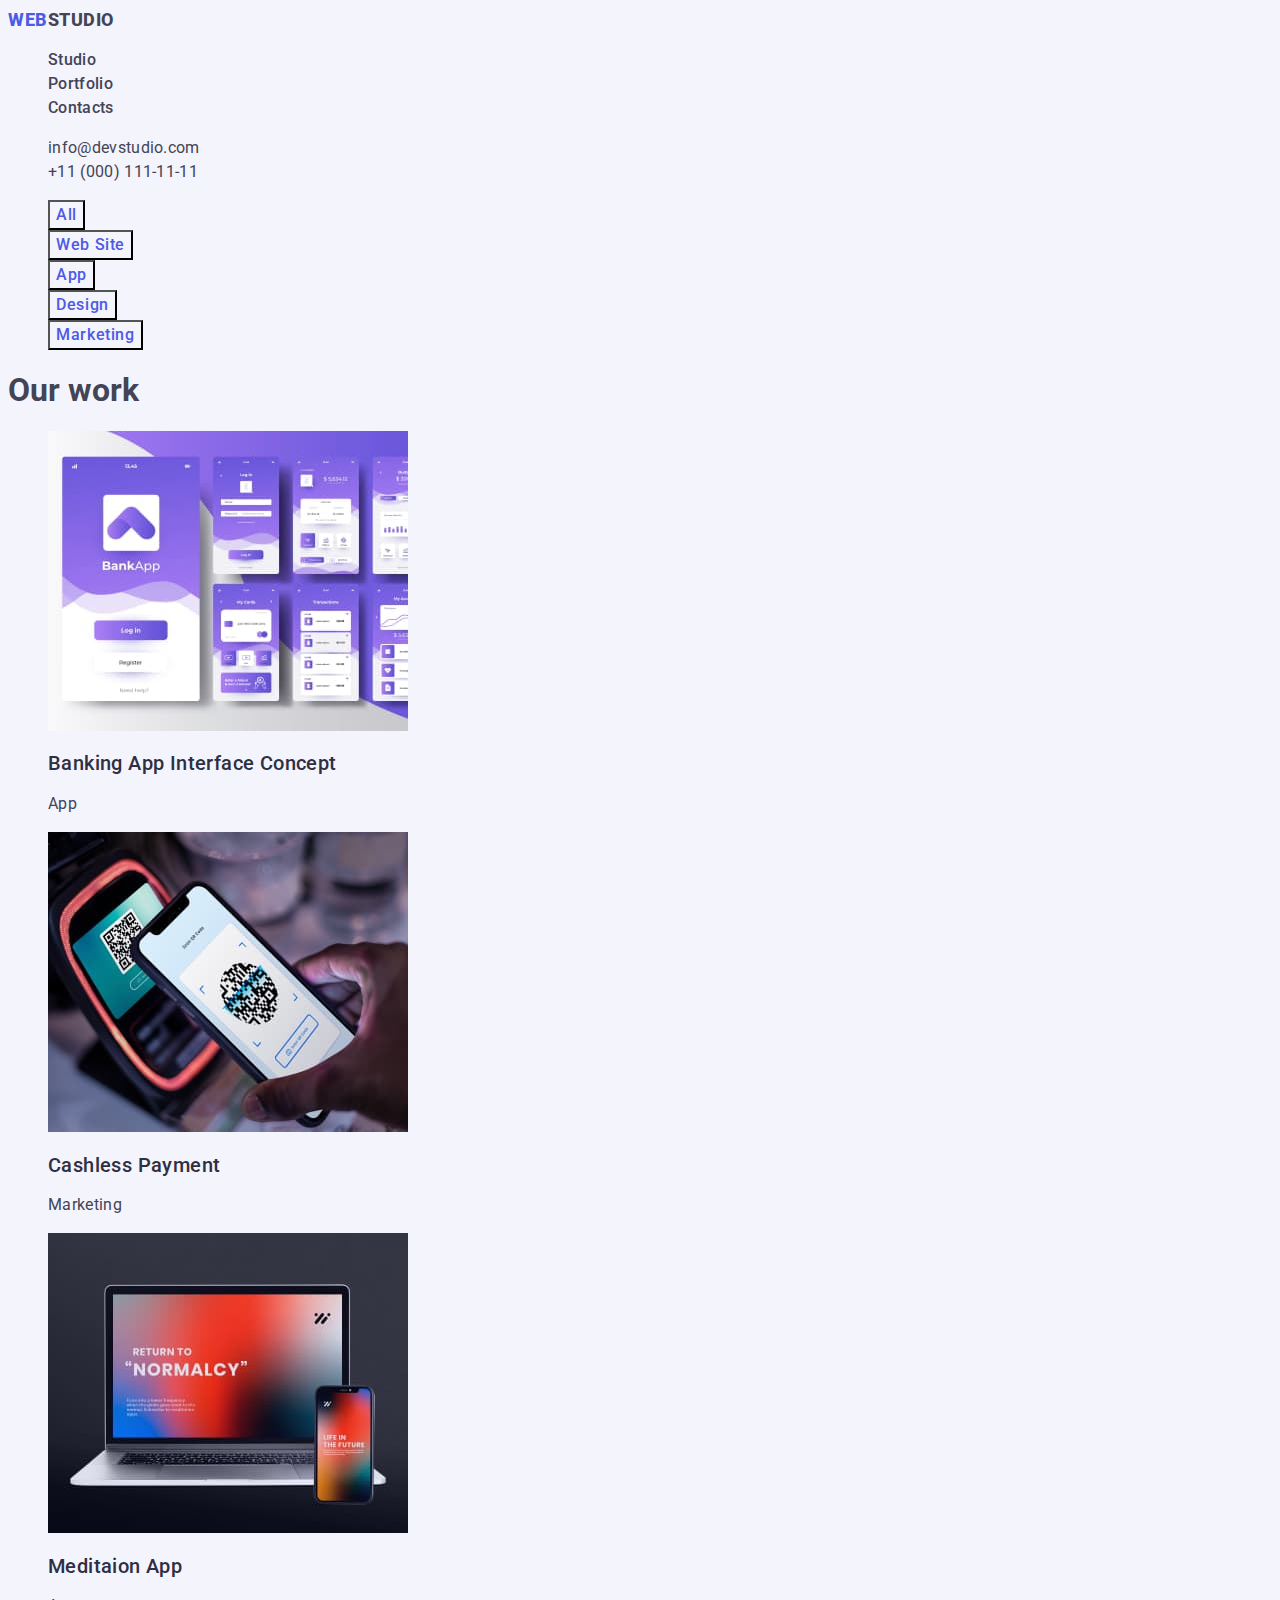
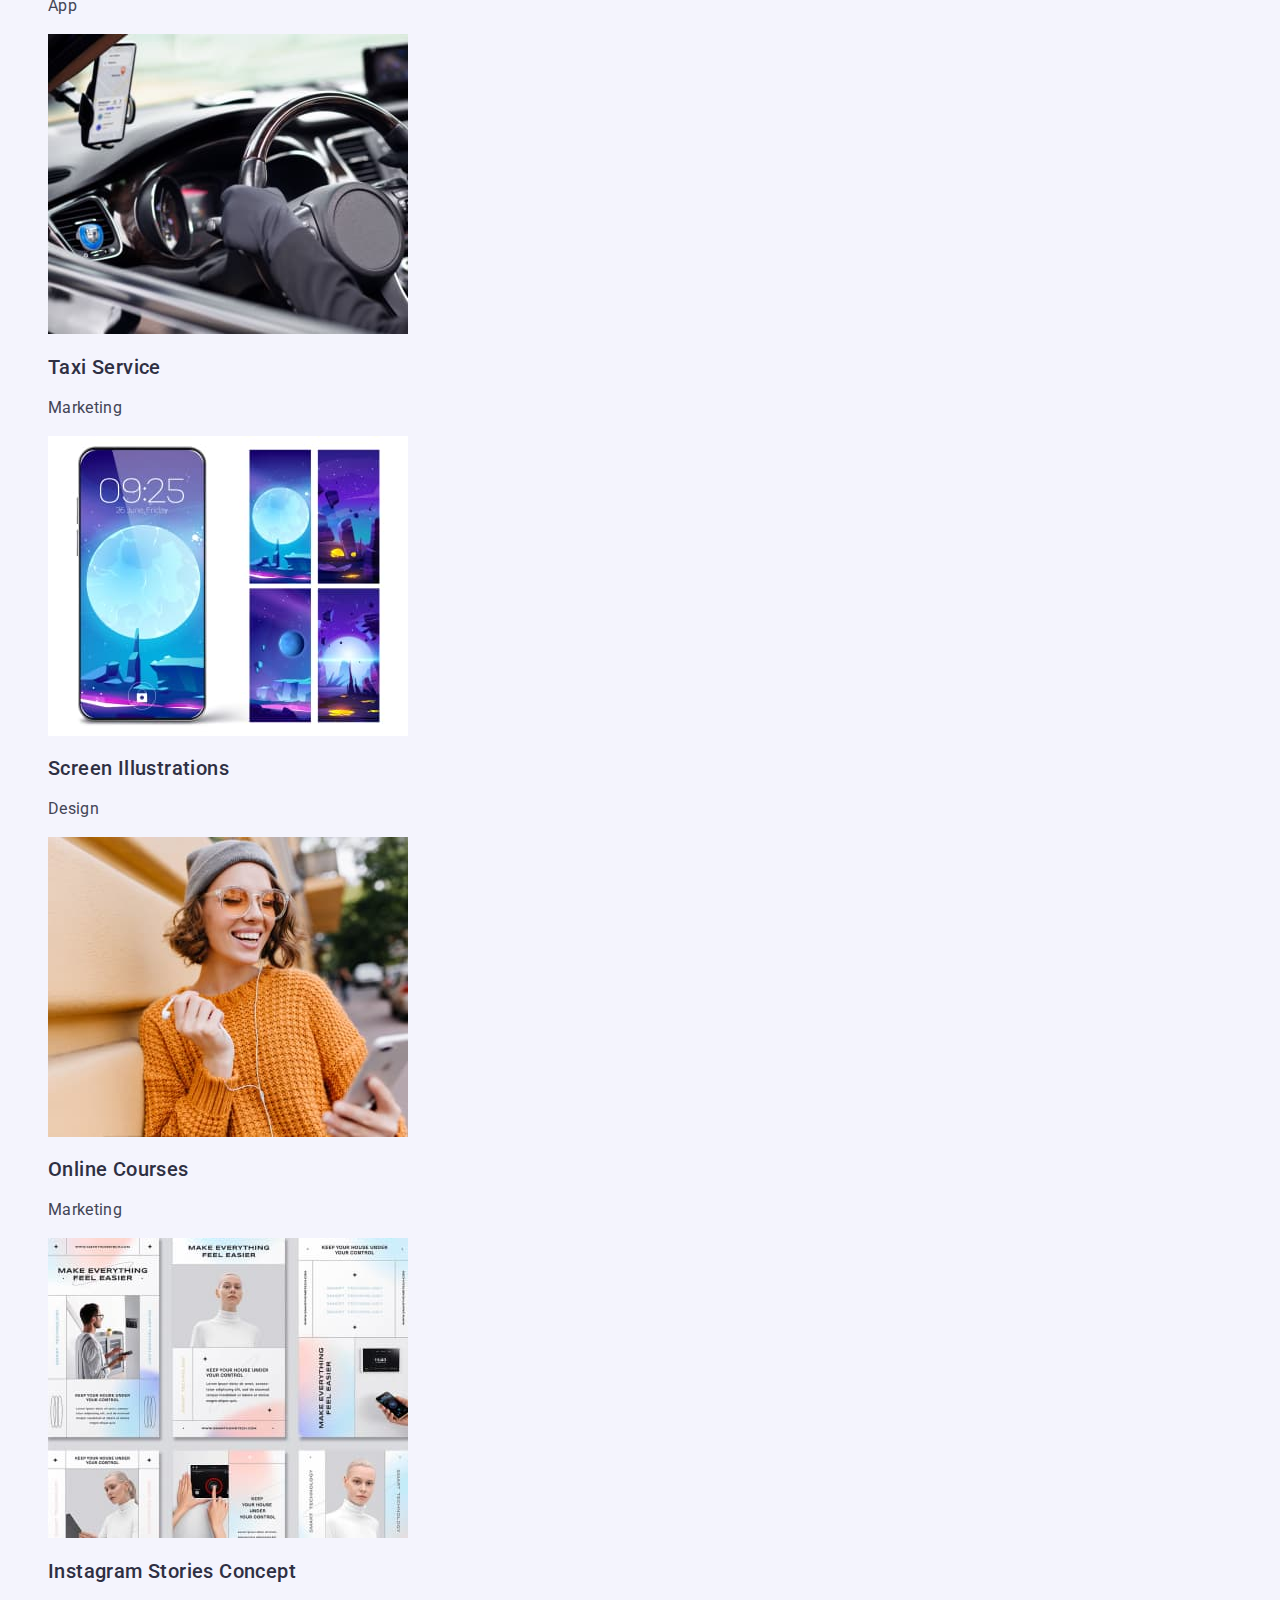
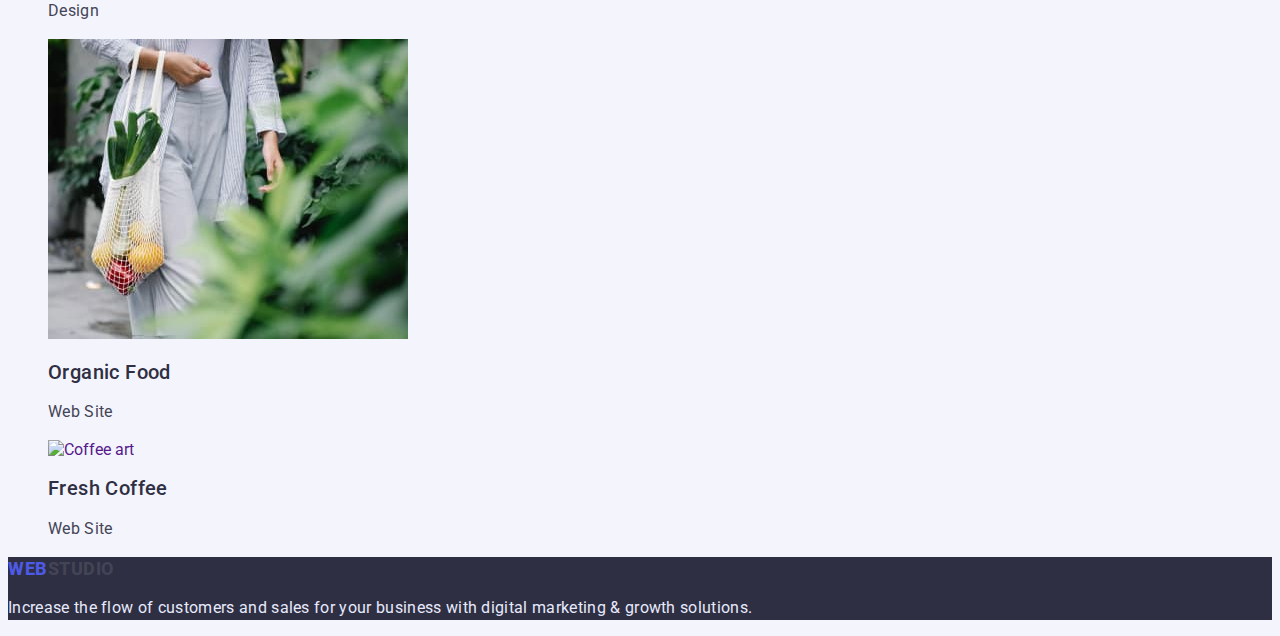
==== portfolio.html @ 97bcd13a "homework 2" ====
<!DOCTYPE html>
<html lang="en">
  <head>
    <meta charset="UTF-8" />
    <meta http-equiv="X-UA-Compatible" content="IE=edge" />
    <meta name="viewport" content="width=device-width, initial-scale=1.0" />
    <link rel="preconnect" href="https://fonts.googleapis.com">
    <link rel="preconnect" href="https://fonts.gstatic.com" crossorigin>
    <link href="https://fonts.googleapis.com/css2?family=Raleway:wght@900&family=Roboto:wght@400;500;700;900&display=swap" rel="stylesheet">
    <link rel="stylesheet" href="/css/styles.css">
    <title>Web Studio</title>
  </head>
  <body>
    <header class="header">
      <nav class="header-navigation">
        <a href=" ./index.html" class="logo link"><span class="logo-accent">Web</span>Studio</a>
        <ul class="header-list">
          <li class="header-item list"><a class="header-link link" href="./index.html">Studio</a></li>
          <li class="header-item list"><a class="header-link link" href="./portfolio.html">Portfolio</a></li>
          <li class="header-item list"><a class="header-link link" href="">Contacts</a></li>
        </ul>
      </nav>

      <address>
      <ul class="header-address-list list">
        <li><a class="header-address-link link" href="mailto:info@devstudio.com">info@devstudio.com</a></li>
        <li><a class="header-address-link link" href="tel:+110001111111">+11 (000) 111-11-11</a></li>
      </ul>
      </address>
    </header>
    <main>
      <section class="filter">
        <ul class="filter-list list">
          <li class="filter-list-item">
            <button type="button" class="filter-list-button">All</button>
          </li>
          <li class="filter-list-item">
            <button type="button" class="filter-list-button">Web Site</button>
          </li>
          <li class="filter-list-item">
            <button type="button" class="filter-list-button">App</button>
          </li>
          <li class="filter-list-item">
            <button type="button" class="filter-list-button">Design</button>
          </li>
          <li class="filter-list-item">
            <button type="button" class="filter-list-button">Marketing</button>
          </li>
        </ul>

        <h1 class="our-work-title visually-hidden">Our work</h1>
        <ul class="our-work-list list">
          <li class="our-work-list-item">
            <a href="" class="our-work-link link">
              <img src="./images/banking-app.jpg" alt="Interface of the Baking App" width="360">
              <h2 class="our-work-item-title">Banking App Interface Concept</h2>
              <p class="item-text">App</p>
            </a>
          </li>
          <li class="our-work-list-item">
            <a href="" class="our-work-link link">
              <img src="./images/cashless-payment.jpg" alt="Paymant made without via phone" width="360">
              <h2 class="our-work-item-title">Cashless Payment</h2>
              <p class="item-text">Marketing</p>
            </a>
          </li>
          <li class="our-work-list-item">
            <a href="" class="our-work-link link">
              <img src="./images/meditation-app.jpg" alt="Meditation App advertisment" width="360">
              <h2 class="our-work-item-title">Meditaion App</h2>
              <p class="item-text">App</p>
            </a>
          </li>
          <li class="our-work-list-item"> 
            <a href="" class="our-work-link link">
            <img src="./images/taxi-service.jpg" alt="Taxi" width="360">
            <h2 class="our-work-item-title">Taxi Service</h2>
            <p class="item-text">Marketing</p>
            </a>
          </li>
          <li class="our-work-list-item"> 
            <a href="" class="our-work-link link">
            <img src="./images/screen-illustrations.jpg" alt="Illustrations on the screen" width="360">
            <h2 class="our-work-item-title">Screen Illustrations</h2>
            <p class="item-text">Design</p>
            </a>
          </li>
          <li class="our-work-list-item">
            <a href="" class="our-work-link link">
            <img src="./images/online-cources.jpg" alt="A smiling woman is taking online cources" width="360">
            <h2 class="our-work-item-title">Online Courses</h2>
            <p class="item-text">Marketing</p>
            </a>
          </li>
          <li class="our-work-list-item">
            <a href="" class="our-work-link link">
            <img src="./images/insta-concept.jpg" alt="Concepts for instagram stories displayed" width="360">
            <h2 class="our-work-item-title">Instagram Stories Concept</h2>
            <p class="item-text">Design</p>
            </a>
          </li>
          <li class="our-work-list-item">
            <a href="" class="our-work-link link">
            <img src="./images/organic-food.jpg" alt="A woman with a bag of fruits and greens" width="360">
            <h2 class="our-work-item-title">Organic Food</h2>
            <p class="item-text">Web Site</p>
            </a>
          </li>
          <li class="our-work-list-item">
            <a href="" class="our-work-link link">
            <img src="./images/fresh-coffee.jpg" alt="Coffee art" width="360">
            <h2 class="our-work-item-title">Fresh Coffee</h2>
            <p class="item-text">Web Site</p>
            </a>
          </li>
        </ul>
      </section>
    </main>
        <footer class="footer">
        <a href="./index.html" class="logo link"><span class="logo-accent">Web</span>Studio</a>
        <p class="footer-text">
          Increase the flow of customers and 
          sales for your business with digital
          marketing &#38 growth solutions.
        </p>
    </footer>
  </body>
</html>
---- css/styles.css ----
:root {
  --main-title-color: #2e2f42;
  --main-text-color: #434455;
  --secondary-title-color: #ffffff;
  --main-button-text-color: #ffffff;
  --secondary-button-text-color: #4d5ae5;
  --main-accent-color: #404bbf;
  --main-background-color: #f4f4fd;
  --accent-background-color: #e7e9fc;
  --secondary-background-color: #2e2f42;
  --footer-text-color: #e7e9fc;
  --filter-btn-color: #f4f4fd;
  --secondary-backgroud-btn-color: #4d5ae5;
}

body {
  font-family: 'Roboto', sans-serif;
  color: var(--main-text-color);
  background-color: var(--main-background-color);
}

.link {
  text-decoration: none;
}
.list {
  list-style: none;
}

.item-text {
  font-size: 16px;
  line-height: 1.5;
  letter-spacing: 0.02em;
  color: var(--main-text-color);
}
}

.visually-hidden {
  position: absolute;
  white-space: nowrap;
  width: 1px;
  height: 1px;
  overflow: hidden;
  border: 0;
  padding: 0;
  clip: rect(0 0 0 0);
  clip-path: inset(50%);
  margin: -1px;
}

/* -----------------HEADER--------------------- */

.header {
}
.header-navigation {
}
.logo {
  font-family: 'Raleway' sans-serif;
  font-weight: 800;
  font-size: 18px;
  line-height: 1.33;
  letter-spacing: 0.03em;
  text-transform: uppercase;
  color: var(--main-text-color);
}

.logo-accent {
  color: var(--secondary-button-text-color);
}
.header-list {
}
.header-item {
}
.header-link {
  font-weight: 500;
  font-size: 16px;
  line-height: 1.5;
  letter-spacing: 0.02em;
  color: var(--main-text-color);
}

.header-link:hover,
.header-link:focus {
  color: var(--main-accent-color);
}

.header-address-link {
  font-style: normal;
  font-size: 16px;
  line-height: 1.5;
  letter-spacing: 0.02em;
  color: var(--main-text-color);
}

.header-address-link:hover,
.header-address-link:focus {
  color: var(--main-accent-color);
}

/* ------------------------HERO---------------------------- */
.hero. {
}
.hero-title {
  font-weight: 700;
  font-size: 56px;
  line-height: 1.07;
  text-align: center;
  letter-spacing: 0.02em;
  color: var(--secondary-title-color);
  background-color: var(--secondary-background-color);
}
.hero-button {
  font-family: inherit;
  font-weight: 500;
  font-size: 16px;
  line-height: 1.5;
  letter-spacing: 0.04em;
  color: var(--main-button-text-color);
  background: var(--secondary-backgroud-btn-color);
  cursor: pointer;
}

.hero-button:hover,
.hero-button:focus {
  background: var(--main-accent-color);
}

/* -----------------------FEATURES------------------------- */

.features {
}

.features-list {
}

.features-item {
}
.features-item-title {
  font-weight: 500;
  font-size: 20px;
  line-height: 1.2;
  letter-spacing: 0.02em;
  color: var(--main-title-color);
}

/* ----------------------------ABOUT---------------------- */

.about {
}
.about-title {
  font-weight: 700;
  font-size: 36px;
  line-height: 1.11;
  text-align: center;
  letter-spacing: 0.02em;
  text-transform: capitalize;
  color: var(--main-title-color);
}
.about-list {
}
.about-list-item {
}

/* -----------------------------TEAM------------------------ */

.team {
  background-color: var(--accent-background-color);
}
.team-title {
  font-weight: 700;
  font-size: 36px;
  line-height: 1.11;
  text-align: center;
  letter-spacing: 0.02em;
  text-transform: capitalize;
  color: var(--main-title-color);
}
.team-list {
}
.team-list-item {
}
.team-member-name {
  font-weight: 500;
  font-size: 20px;
  line-height: 1.2;
  text-align: center;
  letter-spacing: 0.02em;
  color: var(--main-title-color);
}

/* --------------------------FOOTER------------------------------ */
.footer {
  background-color: var(--secondary-background-color);
}
.footer-text {
  font-size: 16px;
  line-height: 1.5;
  letter-spacing: 0.02em;
  color: var(--footer-text-color);
}

/* --------------------------------------------------------------------*/
/* -----------------------PORTFOLIO----------------------------------- */

/* -------------------------FILTER------------------------------- */

.filter {
}
.filetr-title {
}
.filter-list {
}
.filter-list-item {
}
.filter-list-button {
  font-family: inherit;
  font-weight: 500;
  font-size: 16px;
  line-height: 24px;
  letter-spacing: 0.04em;
  color: var(--secondary-button-text-color);
  cursor: pointer;
  background: var(--filter-btn-color);
}

.filter-list-button:hover,
.filter-list-button:focus,
.filter-list-button.current {
  color: var(--main-button-text-color);
  background: var(--main-accent-color);
}

/* ------------------OUR WORK----------------------------- */

.our-work-list {
}

.our-work-link {
}
.our-work-list-item {
}
.our-work-item-title {
  font-weight: 500;
  font-size: 20px;
  line-height: 1.2;
  letter-spacing: 0.02em;
  color: var(--main-title-color);
}

.our-work-text {
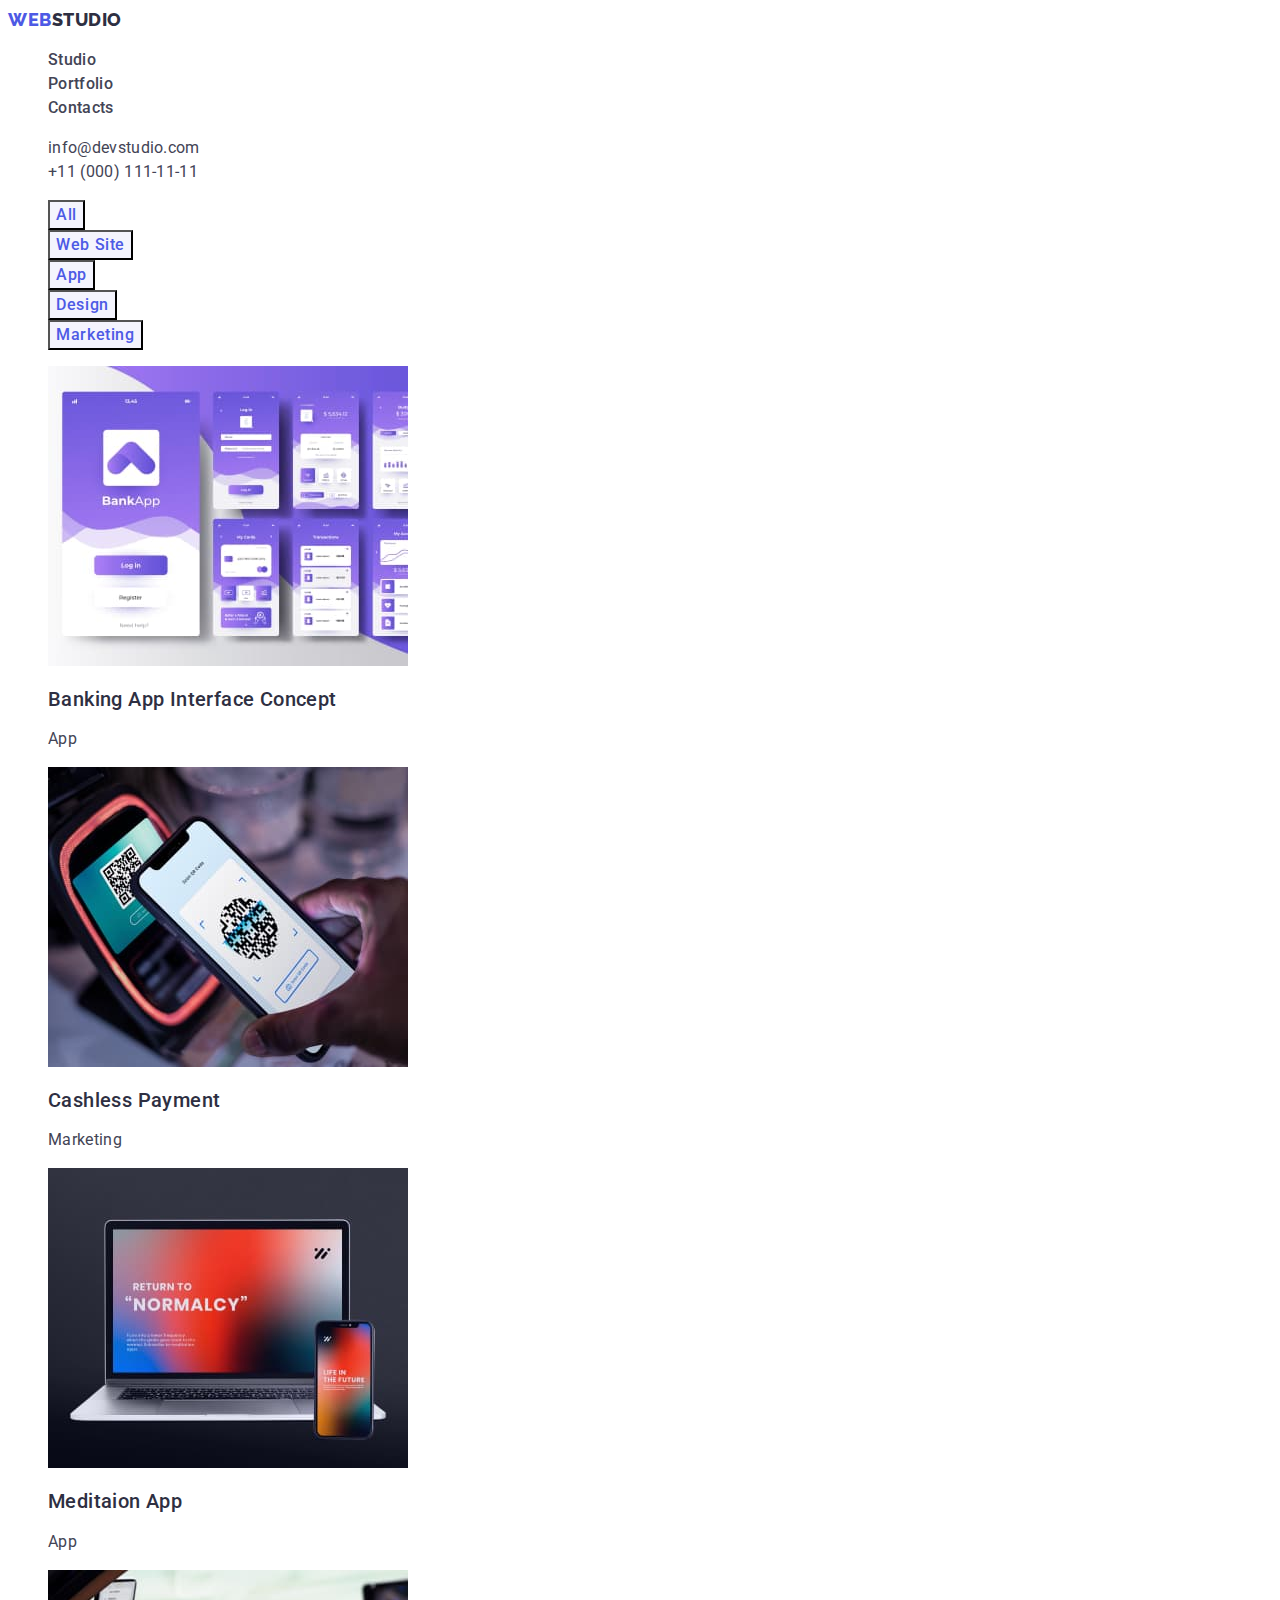
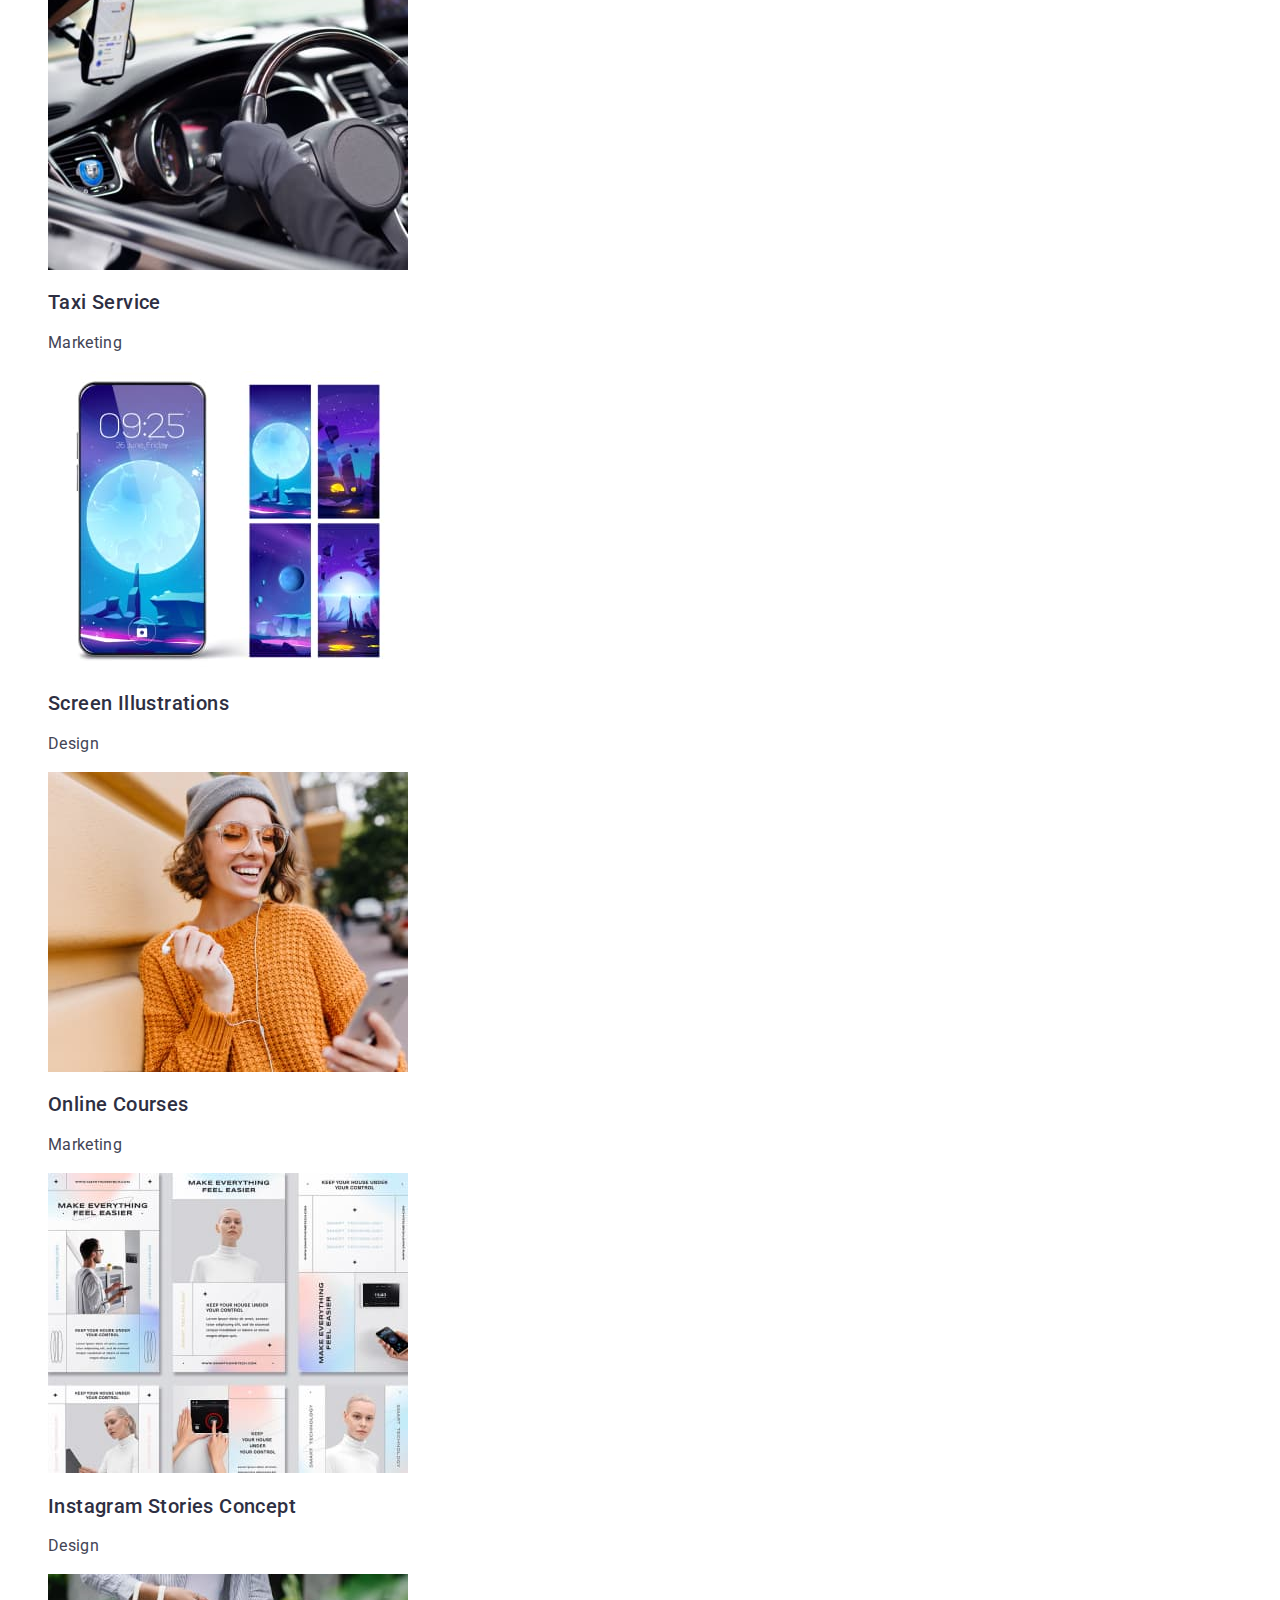
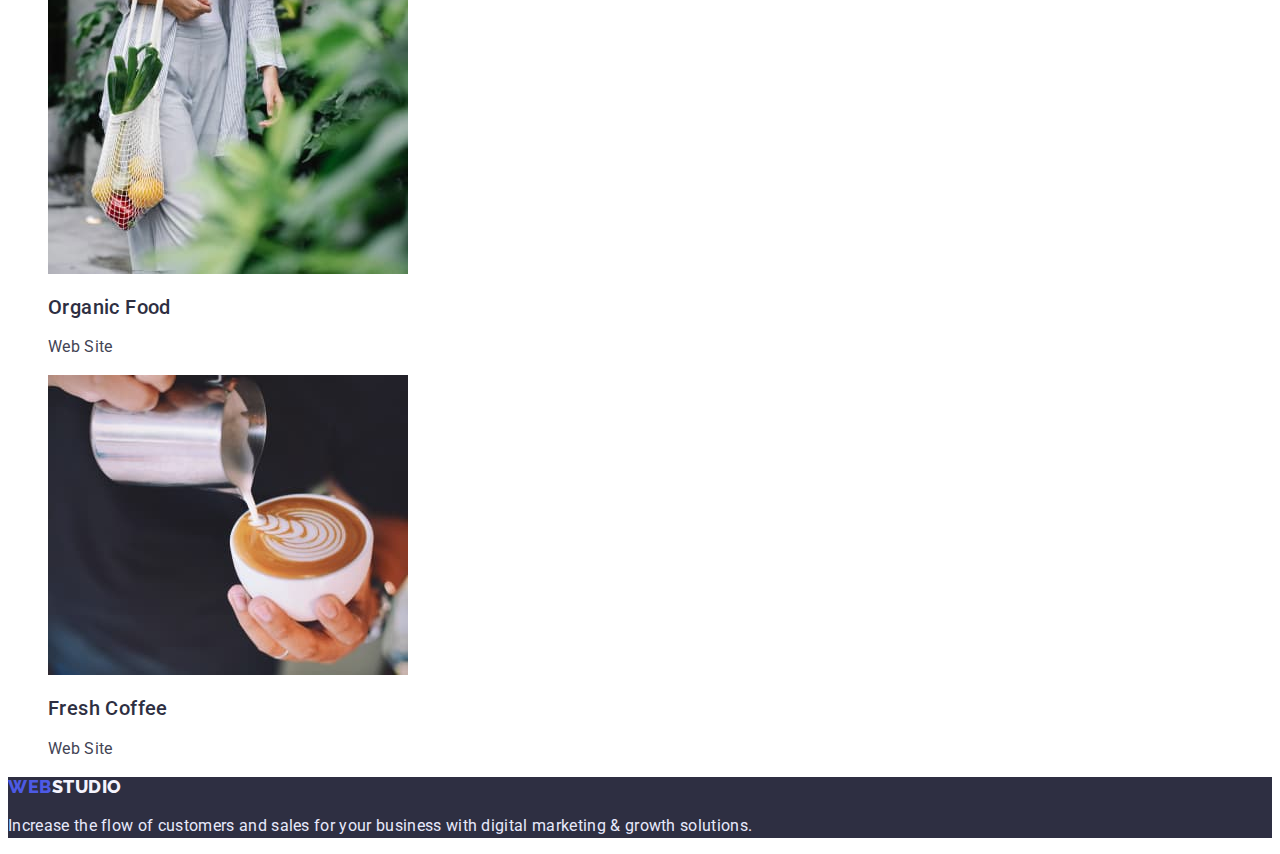
==== commit ff8b64b3: "HomeWork2 HTML+CSS" ====
--- a/portfolio.html
+++ b/portfolio.html
@@ -7,13 +7,15 @@
     <link rel="preconnect" href="https://fonts.googleapis.com">
     <link rel="preconnect" href="https://fonts.gstatic.com" crossorigin>
     <link href="https://fonts.googleapis.com/css2?family=Raleway:wght@900&family=Roboto:wght@400;500;700;900&display=swap" rel="stylesheet">
-    <link rel="stylesheet" href="/css/styles.css">
+    <link rel="stylesheet" href="./css/styles.css">
     <title>Web Studio</title>
   </head>
   <body>
     <header class="header">
       <nav class="header-navigation">
-        <a href=" ./index.html" class="logo link"><span class="logo-accent">Web</span>Studio</a>
+        <a class="header-logo link" href="./index.html"
+          ><span class="logo-accent">Web</span>Studio</a
+        >
         <ul class="header-list">
           <li class="header-item list"><a class="header-link link" href="./index.html">Studio</a></li>
           <li class="header-item list"><a class="header-link link" href="./portfolio.html">Portfolio</a></li>
@@ -117,7 +119,9 @@
       </section>
     </main>
         <footer class="footer">
-        <a href="./index.html" class="logo link"><span class="logo-accent">Web</span>Studio</a>
+        <footer class="footer">
+      <a class="footer-logo link" href="./index.html"><span class="logo-accent">Web</span>Studio</a
+      >
         <p class="footer-text">
           Increase the flow of customers and 
           sales for your business with digital
--- a/css/styles.css
+++ b/css/styles.css
@@ -5,12 +5,13 @@
   --main-button-text-color: #ffffff;
   --secondary-button-text-color: #4d5ae5;
   --main-accent-color: #404bbf;
-  --main-background-color: #f4f4fd;
-  --accent-background-color: #e7e9fc;
+  --main-background-color: #ffffff;
   --secondary-background-color: #2e2f42;
   --footer-text-color: #e7e9fc;
   --filter-btn-color: #f4f4fd;
   --secondary-backgroud-btn-color: #4d5ae5;
+  --logo-accent-footer: #f4f4fd;
+  --common-background-collor: #f4f4fd;
 }
 
 body {
@@ -32,6 +33,14 @@
   letter-spacing: 0.02em;
   color: var(--main-text-color);
 }
+
+.section-title {
+  font-weight: 700;
+  font-size: 36px;
+  line-height: 1.11;
+  letter-spacing: 0.02em;
+  text-transform: capitalize;
+  color: var(--main-title-color);
 }
 
 .visually-hidden {
@@ -49,27 +58,20 @@
 
 /* -----------------HEADER--------------------- */
 
-.header {
-}
-.header-navigation {
-}
-.logo {
-  font-family: 'Raleway' sans-serif;
+.header-logo {
+  font-family: 'Raleway';
   font-weight: 800;
   font-size: 18px;
   line-height: 1.33;
   letter-spacing: 0.03em;
   text-transform: uppercase;
-  color: var(--main-text-color);
+  color: var(--main-title-color);
 }
 
 .logo-accent {
   color: var(--secondary-button-text-color);
 }
-.header-list {
-}
-.header-item {
-}
+
 .header-link {
   font-weight: 500;
   font-size: 16px;
@@ -96,8 +98,9 @@
   color: var(--main-accent-color);
 }
 
-/* ------------------------HERO---------------------------- */
-.hero. {
+/* ------------------------HERO-------------------------------- */
+.hero {
+  background-color: var(--secondary-background-color);
 }
 .hero-title {
   font-weight: 700;
@@ -106,7 +109,6 @@
   text-align: center;
   letter-spacing: 0.02em;
   color: var(--secondary-title-color);
-  background-color: var(--secondary-background-color);
 }
 .hero-button {
   font-family: inherit;
@@ -126,14 +128,6 @@
 
 /* -----------------------FEATURES------------------------- */
 
-.features {
-}
-
-.features-list {
-}
-
-.features-item {
-}
 .features-item-title {
   font-weight: 500;
   font-size: 20px;
@@ -144,45 +138,16 @@
 
 /* ----------------------------ABOUT---------------------- */
 
-.about {
-}
-.about-title {
-  font-weight: 700;
-  font-size: 36px;
-  line-height: 1.11;
-  text-align: center;
-  letter-spacing: 0.02em;
-  text-transform: capitalize;
-  color: var(--main-title-color);
-}
-.about-list {
-}
-.about-list-item {
-}
-
 /* -----------------------------TEAM------------------------ */
 
 .team {
-  background-color: var(--accent-background-color);
-}
-.team-title {
-  font-weight: 700;
-  font-size: 36px;
-  line-height: 1.11;
-  text-align: center;
-  letter-spacing: 0.02em;
-  text-transform: capitalize;
-  color: var(--main-title-color);
-}
-.team-list {
-}
-.team-list-item {
-}
+  background-color: var(--common-background-collor);
+}
+
 .team-member-name {
   font-weight: 500;
   font-size: 20px;
   line-height: 1.2;
-  text-align: center;
   letter-spacing: 0.02em;
   color: var(--main-title-color);
 }
@@ -191,6 +156,17 @@
 .footer {
   background-color: var(--secondary-background-color);
 }
+
+.footer-logo {
+  font-family: 'Raleway';
+  font-weight: 800;
+  font-size: 18px;
+  line-height: 1.16;
+  letter-spacing: 0.03em;
+  text-transform: uppercase;
+  color: var(--logo-accent-footer);
+}
+
 .footer-text {
   font-size: 16px;
   line-height: 1.5;
@@ -203,14 +179,6 @@
 
 /* -------------------------FILTER------------------------------- */
 
-.filter {
-}
-.filetr-title {
-}
-.filter-list {
-}
-.filter-list-item {
-}
 .filter-list-button {
   font-family: inherit;
   font-weight: 500;
@@ -231,13 +199,6 @@
 
 /* ------------------OUR WORK----------------------------- */
 
-.our-work-list {
-}
-
-.our-work-link {
-}
-.our-work-list-item {
-}
 .our-work-item-title {
   font-weight: 500;
   font-size: 20px;
@@ -245,6 +206,3 @@
   letter-spacing: 0.02em;
   color: var(--main-title-color);
 }
-
-.our-work-text {
-  
